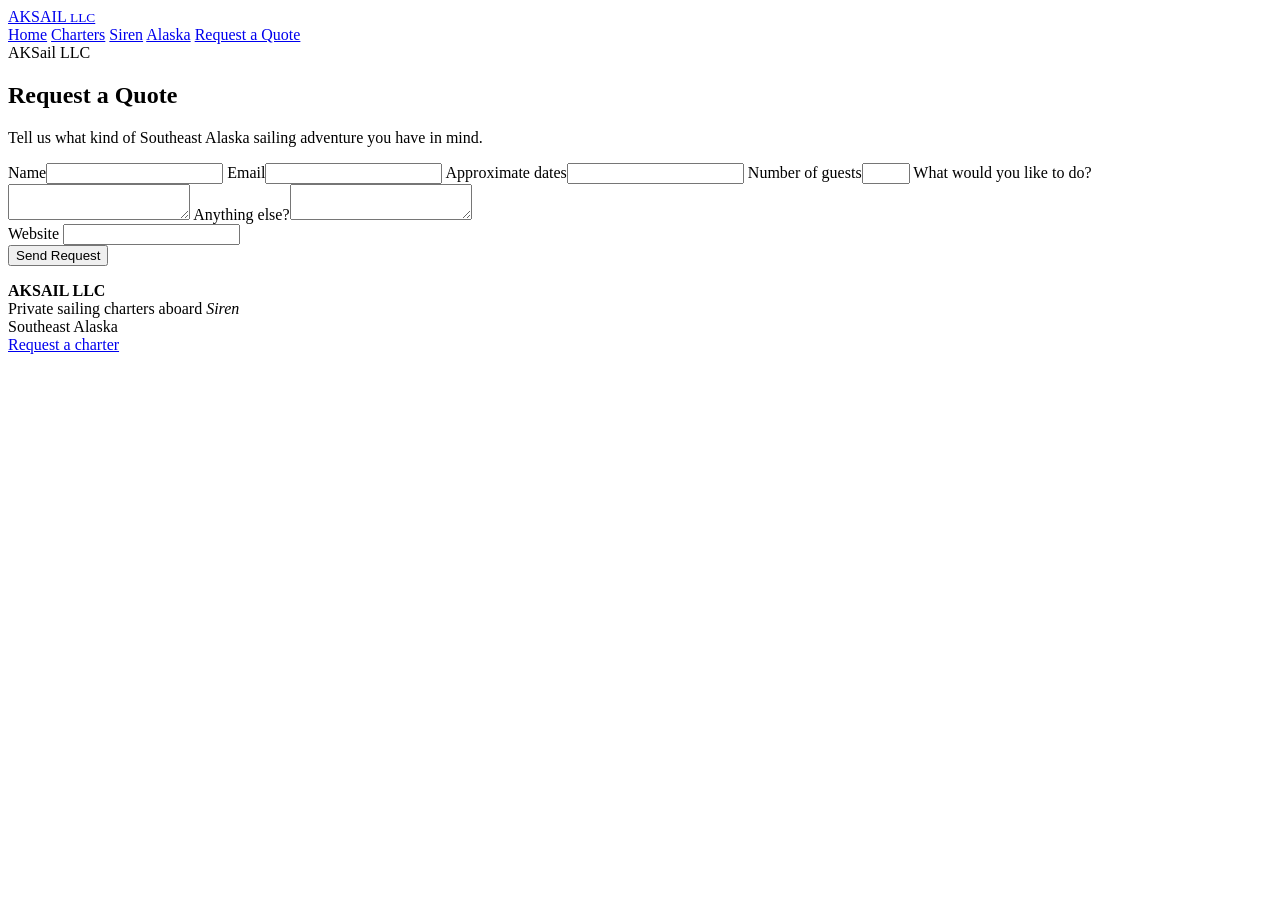
==== contact.html @ e6620ec3 "Add files via upload" ====
<!doctype html>
<html lang="en"><head>
<meta charset="utf-8"><meta name="viewport" content="width=device-width,initial-scale=1">
<title>Request a Quote | AKSail LLC</title>
<link rel="stylesheet" href="css/style.css">
</head><body>
<header class="site-header">
  <div class="container nav">
    <a class="brand" href="index.html">AKSAIL <small>LLC</small></a>
    <nav class="menu">
      <a href="index.html">Home</a>
      <a href="charters.html">Charters</a>
      <a href="siren.html">Siren</a>
      <a href="alaska.html">Alaska</a>
      <a href="contact.html">Request a Quote</a>
    </nav>
  </div>
</header>

<section class="page-hero"><div class="container"><div class="kicker">AKSail LLC</div><h1>Request a Quote</h1><p>Tell us what kind of Southeast Alaska sailing adventure you have in mind.</p></div></section>
<section class="section"><div class="container">
  <form class="form" id="quoteForm">
    <label for="name">Name</label><input id="name" name="name" autocomplete="name" required>
    <label for="email">Email</label><input id="email" name="email" type="email" autocomplete="email" required>
    <label for="dates">Approximate dates</label><input id="dates" name="dates">
    <label for="guests">Number of guests</label><input id="guests" name="guests" type="number" min="1" max="20">
    <label for="trip">What would you like to do?</label><textarea id="trip" name="trip"></textarea>
    <label for="message">Anything else?</label><textarea id="message" name="message"></textarea>

    <!-- Honeypot field. Real visitors never see or fill this. -->
    <div class="hp-field" aria-hidden="true">
      <label for="website">Website</label>
      <input id="website" name="website" tabindex="-1" autocomplete="off">
    </div>

    <button class="button" id="submitButton" type="submit">Send Request</button>
    <p id="formStatus" role="status" aria-live="polite"></p>
  </form>
</div></section>

<footer>
  <div class="container footer-grid">
    <div><strong>AKSAIL LLC</strong><br>Private sailing charters aboard <em>Siren</em></div>
    <div>Southeast Alaska<br><a href="contact.html">Request a charter</a></div>
  </div>
</footer>

<script src="js/contact.js"></script>
</body></html>
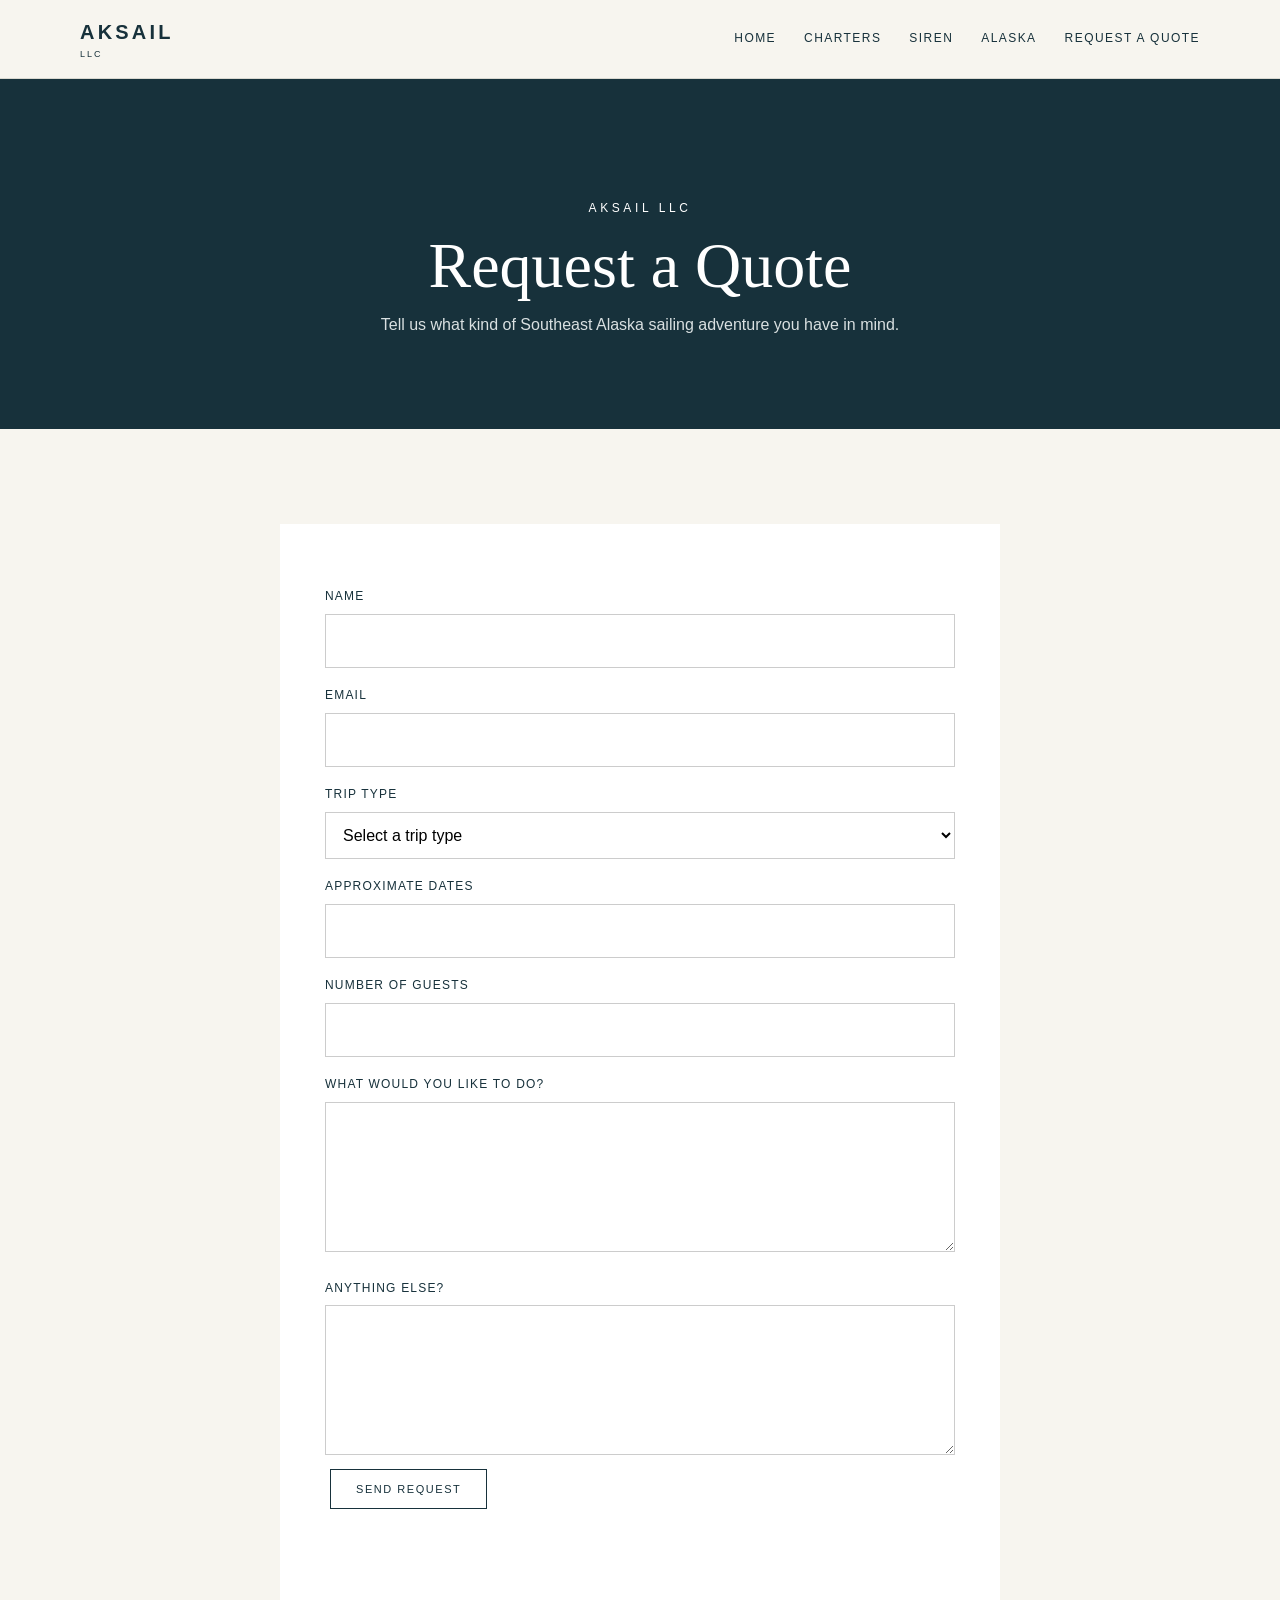
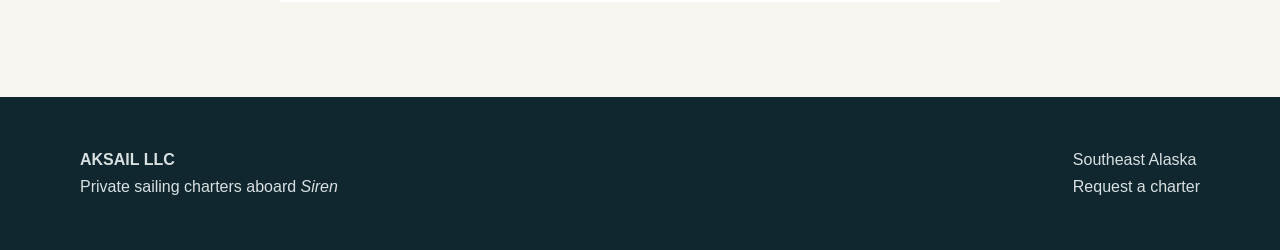
==== commit 1a869b92: "Add trip type selection to contact form" ====
--- a/contact.html
+++ b/contact.html
@@ -22,6 +22,13 @@
   <form class="form" id="quoteForm">
     <label for="name">Name</label><input id="name" name="name" autocomplete="name" required>
     <label for="email">Email</label><input id="email" name="email" type="email" autocomplete="email" required>
+    <label for="tripType">Trip type</label>
+    <select id="tripType" name="trip_type" required>
+      <option value="" selected disabled>Select a trip type</option>
+      <option value="Day Sailing">Day Sailing</option>
+      <option value="Multi-Day Trips">Multi-Day Trips</option>
+      <option value="Custom Adventures">Custom Adventures</option>
+    </select>
     <label for="dates">Approximate dates</label><input id="dates" name="dates">
     <label for="guests">Number of guests</label><input id="guests" name="guests" type="number" min="1" max="20">
     <label for="trip">What would you like to do?</label><textarea id="trip" name="trip"></textarea>
--- a/css/style.css
+++ b/css/style.css
@@ -0,0 +1,94 @@
+
+:root{
+  --ink:#17313b;
+  --muted:#5c6e73;
+  --paper:#f7f5ef;
+  --white:#fff;
+  --accent:#b27a48;
+  --line:#d9d8d0;
+}
+*{box-sizing:border-box}
+html{scroll-behavior:smooth}
+body{margin:0;background:var(--paper);color:var(--ink);font-family:Arial,Helvetica,sans-serif;line-height:1.65}
+img{display:block;width:100%;height:auto}
+a{color:inherit}
+.container{width:min(1120px,92%);margin:auto}
+.site-header{position:sticky;top:0;z-index:20;background:rgba(247,245,239,.97);border-bottom:1px solid var(--line)}
+.nav{min-height:78px;display:flex;align-items:center;justify-content:space-between;gap:30px}
+.brand{text-decoration:none;letter-spacing:.16em;font-size:20px;font-weight:700}
+.brand small{display:block;font-size:9px;letter-spacing:.22em;font-weight:400;margin-top:-2px}
+.menu{display:flex;gap:28px;align-items:center}
+.menu a{text-decoration:none;font-size:12px;letter-spacing:.12em;text-transform:uppercase}
+.menu a:hover{opacity:.6}
+.hero{position:relative;min-height:78vh;display:grid;place-items:center;overflow:hidden;background:#18343e}
+.hero img{position:absolute;inset:0;width:100%;height:100%;object-fit:cover}
+.hero:after{content:"";position:absolute;inset:0;background:linear-gradient(180deg,rgba(0,0,0,.12),rgba(0,0,0,.38))}
+.hero-content{position:relative;z-index:1;text-align:center;color:white;width:min(850px,90%);padding:120px 20px}
+.kicker{font-size:12px;letter-spacing:.3em;text-transform:uppercase}
+h1,h2,h3{font-family:Georgia,"Times New Roman",serif;font-weight:400;line-height:1.15}
+h1{font-size:clamp(48px,8vw,88px);margin:16px 0}
+.hero p{font-size:19px;max-width:680px;margin:0 auto 30px}
+.button{display:inline-block;padding:13px 25px;border:1px solid currentColor;text-decoration:none;text-transform:uppercase;letter-spacing:.14em;font-size:11px;margin:5px}
+.button.fill{background:white;color:var(--ink);border-color:white}
+.section{padding:95px 0}
+.section.white{background:white}
+.intro{text-align:center;max-width:820px}
+.intro h2{font-size:44px;margin:12px 0 20px}
+.intro p{color:var(--muted);font-size:17px}
+.grid3{display:grid;grid-template-columns:repeat(3,1fr);gap:26px}
+.card{background:white}
+.card img{aspect-ratio:4/3;object-fit:cover}
+.card-body{padding:25px 24px 30px}
+.card h3{font-size:27px;margin:0 0 10px}
+.card p{color:var(--muted);margin:0}
+.split{display:grid;grid-template-columns:1fr 1fr;min-height:600px}
+.split .image{min-height:520px}
+.split .image img{height:100%;object-fit:cover}
+.split .copy{display:flex;align-items:center;padding:70px}
+.copy-inner{max-width:520px}
+.copy h2{font-size:46px;margin:10px 0 22px}
+.copy p{color:var(--muted)}
+.feature-image{height:min(72vh,720px);object-fit:cover}
+.quote{background:var(--ink);color:white;text-align:center}
+.quote p{color:#d9e0e1;max-width:700px;margin:0 auto 28px}
+.quote .button{color:white}
+.gallery{display:grid;grid-template-columns:repeat(3,1fr);gap:6px}
+.gallery img{height:300px;object-fit:cover}
+.page-hero{padding:120px 0 90px;background:var(--ink);color:white;text-align:center}
+.page-hero h1{font-size:64px;margin:10px 0}
+.page-hero p{max-width:700px;margin:auto;color:#d9e0e1}
+.form{max-width:720px;margin:auto;background:white;padding:45px}
+label{display:block;font-size:12px;text-transform:uppercase;letter-spacing:.1em;margin:18px 0 7px}
+input,textarea,select{width:100%;padding:13px;border:1px solid #ccc;background:#fff;font:inherit}
+textarea{min-height:150px}
+footer{padding:50px 0;background:#10272f;color:#d9e0e1}
+.footer-grid{display:flex;justify-content:space-between;gap:30px}
+footer a{text-decoration:none}
+@media(max-width:760px){
+ .nav{min-height:68px}.menu{gap:12px}.menu a{font-size:9px}
+ .brand{font-size:16px}
+ .hero{min-height:70vh}
+ .grid3,.split{grid-template-columns:1fr}
+ .split .copy{padding:55px 8%}
+ .gallery{grid-template-columns:1fr 1fr}
+ .gallery img{height:220px}
+ .section{padding:65px 0}
+ .intro h2,.copy h2{font-size:38px}
+ .page-hero h1{font-size:48px}
+ .footer-grid{display:block}
+}
+
+.text-link{display:inline-block;margin-top:16px;text-decoration:none;text-transform:uppercase;letter-spacing:.12em;font-size:10px;border-bottom:1px solid currentColor;padding-bottom:3px}
+.card>a{display:block}
+.card>a img{transition:transform .35s ease}
+.card:hover>a img{transform:scale(1.02)}
+
+.charter-nav{text-align:center;padding:24px 0;border-bottom:1px solid var(--line);background:white}
+.charter-nav a{display:inline-block;margin:4px 14px;text-decoration:none;text-transform:uppercase;letter-spacing:.1em;font-size:10px}
+.charter-nav a.active{border-bottom:1px solid currentColor;padding-bottom:3px}
+
+/* Contact-form feedback and bot-trap field */
+#formStatus{margin:18px 0 0;color:var(--muted);min-height:1.6em}
+button.button{background:transparent;color:var(--ink);font-family:inherit;cursor:pointer}
+button.button:disabled{opacity:.55;cursor:wait}
+.hp-field{position:absolute;left:-10000px;top:auto;width:1px;height:1px;overflow:hidden}
